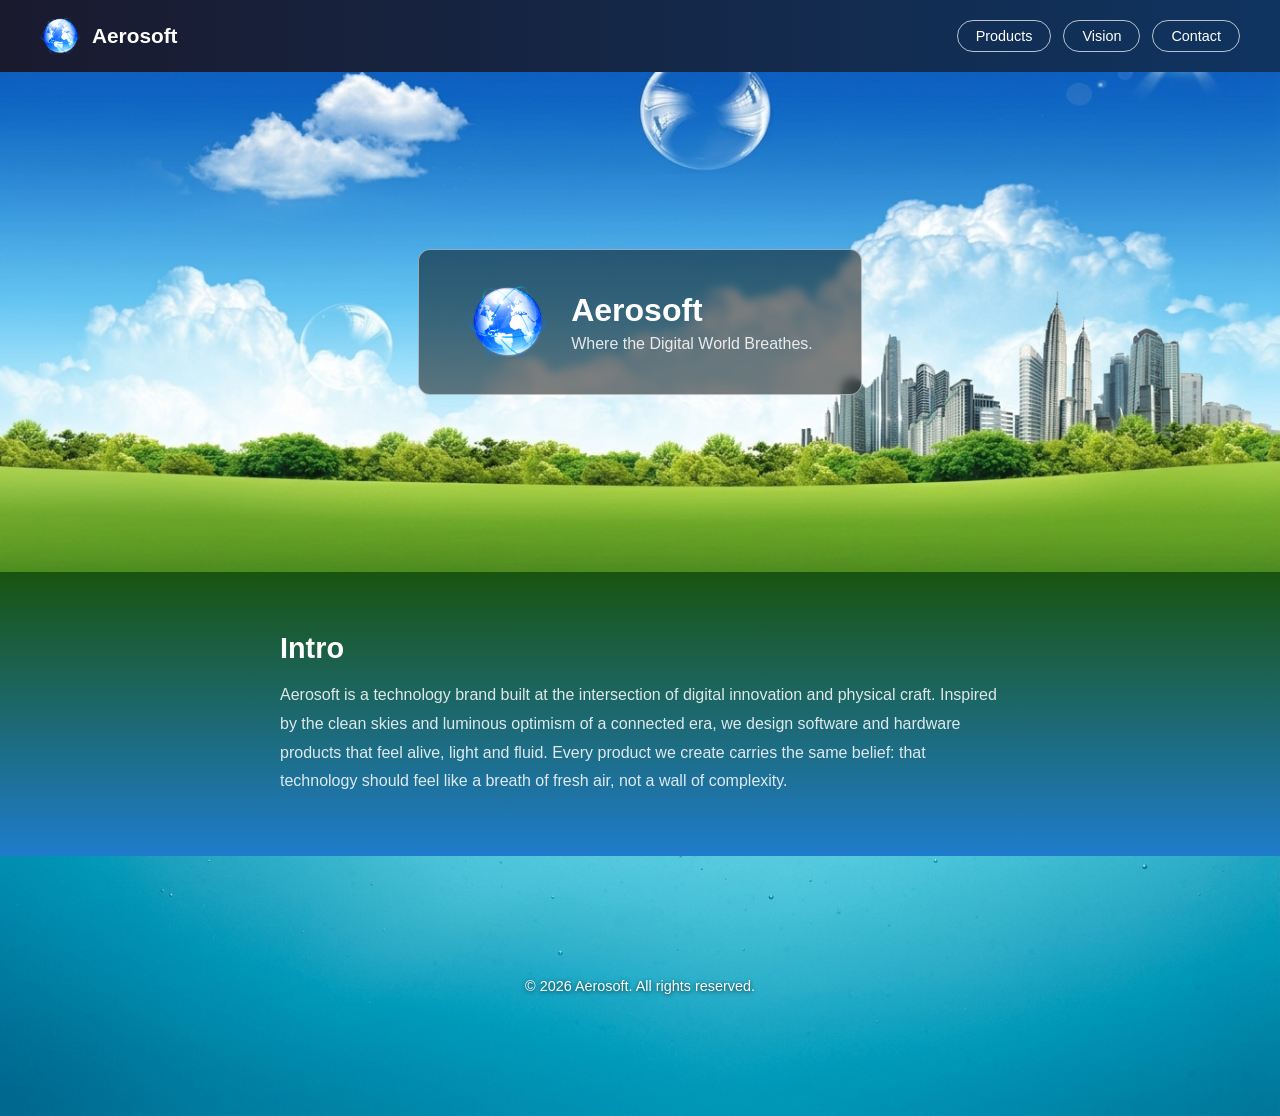
==== index.html @ 595f6ab9 "Initial commit" ====
<!DOCTYPE html>
<html lang="en">
<head>
    <meta charset="UTF-8">
    <meta name="viewport" content="width=device-width, initial-scale=1.0">
    <title>Aerosoft</title>
    <link rel="icon" href="Images/Globe_rotating.gif">
    <link rel="stylesheet" href="Styles/style.css">
</head>
<body class="home-page">

    <!-- Header -->
    <header class="header">
        <a href="index.html" class="header-brand">
            <img src="Images/logo.png" alt="Logo" class="header-logo">
            <span class="brand-name">Aerosoft</span>
        </a>
        <nav class="header-nav">
            <a href="products.html" class="nav-link">Products</a>
            <a href="vision.html" class="nav-link">Vision</a>
            <a href="contact.html" class="nav-link">Contact</a>
        </nav>
    </header>

    <!-- Hero Section -->
    <section class="hero">
        <div class="hero-card">
            <img src="Images/logo.png" alt="Logo" class="hero-logo">
            <div class="hero-text">
                <h1>Aerosoft</h1>
                <p>Where the Digital World Breathes.</p>
            </div>
        </div>
    </section>

    <!-- Intro Section -->
    <section class="intro">
        <div class="intro-content">
            <h2>Intro</h2>
            <p>Aerosoft is a technology brand built at the intersection of digital innovation and physical craft. Inspired by the clean skies and luminous optimism of a connected era, we design software and hardware products that feel alive, light and fluid. Every product we create carries the same belief: that technology should feel like a breath of fresh air, not a wall of complexity.</p>
        </div>
    </section>

    <!-- Footer -->
    <footer class="footer">
        <p>&copy; 2026 Aerosoft. All rights reserved.</p>
    </footer>

</body>
</html>
---- Styles/style.css ----
/* ==========================================================================
   RESET & BASE
   ========================================================================== */

* {
    margin: 0;
    padding: 0;
    box-sizing: border-box;
}

body {
    font-family: Arial, sans-serif;
    display: flex;
    flex-direction: column;
    min-height: 100vh;
    background-color: #195410;
}

.home-page {
    background-color: #1f7ccc;
}

.products-page {
    background-color: #1a1a2e;
}


/* ==========================================================================
   HEADER
   ========================================================================== */

.header {
    display: flex;
    align-items: center;
    justify-content: space-between;
    padding: 16px 40px;
    background: linear-gradient(to right, #1a1a2e, #0f3460);
}

.header-brand {
    display: flex;
    align-items: center;
    gap: 12px;
    text-decoration: none;
}

.header-logo {
    height: 40px;
    width: auto;
    object-fit: contain;
}

.brand-name {
    color: white;
    font-size: 1.3rem;
    font-weight: bold;
}

.header-nav {
    display: flex;
    gap: 12px;
}

.nav-link {
    color: white;
    text-decoration: none;
    padding: 7px 18px;
    border: 1px solid rgba(255, 255, 255, 0.7);
    border-radius: 20px;
    font-size: 0.9rem;
    transition: background 0.2s;
}

.nav-link:hover {
    background: rgba(255, 255, 255, 0.15);
}


/* ==========================================================================
   HERO  (index.html)
   ========================================================================== */

.hero {
    min-height: 500px;
    background-image: url('../Images/hero_background.png');
    background-size: cover;
    background-position: center;
    display: flex;
    align-items: center;
    justify-content: center;
}

.hero-card {
    display: flex;
    align-items: center;
    gap: 24px;
    padding: 32px 48px;
    background: rgba(0, 0, 0, 0.5);
    border: 1px solid rgba(255, 255, 255, 0.5);
    border-radius: 12px;
    backdrop-filter: blur(4px);
}

.hero-logo {
    height: 80px;
    width: auto;
    object-fit: contain;
}

.hero-text h1 {
    color: white;
    font-size: 2rem;
}

.hero-text p {
    color: rgba(255, 255, 255, 0.85);
    font-size: 1rem;
    margin-top: 6px;
}


/* ==========================================================================
   INTRO  (index.html)
   ========================================================================== */

.intro {
    padding: 60px 40px;
    background: linear-gradient(to bottom, #195410, #1f7ccc);
    display: flex;
    justify-content: center;
}

.intro-content {
    max-width: 720px;
    width: 100%;
}

.intro-content h2 {
    color: white;
    font-size: 1.8rem;
    margin-bottom: 16px;
}

.intro-content p {
    color: rgba(255, 255, 255, 0.85);
    line-height: 1.8;
}


/* ==========================================================================
   PRODUCTS  (products.html)
   ========================================================================== */

.products-section {
    position: relative;
    background-image: url('../Images/hero_background.png');
    background-size: cover;
    background-position: top center;
}

.products-section::before {
    content: '';
    position: absolute;
    inset: 0;
    background: linear-gradient(
        to bottom,
        transparent 0%,
        rgba(26, 26, 46, 0.7) 40%,
        #1a1a2e 70%
    );
}

.products-section-content {
    position: relative;
    z-index: 1;
    padding: 60px 40px;
    display: flex;
    flex-direction: column;
    align-items: center;
    gap: 48px;
}

/* Intro card */

.products-intro-card {
    display: flex;
    align-items: center;
    gap: 40px;
    max-width: 900px;
    width: 100%;
    background: rgba(255, 255, 255, 0.08);
    border: 1px solid rgba(255, 255, 255, 0.25);
    border-radius: 12px;
    padding: 32px;
}

.products-intro-text h2 {
    color: white;
    font-size: 1.8rem;
    margin-bottom: 12px;
}

.products-intro-text p {
    color: rgba(255, 255, 255, 0.85);
    line-height: 1.8;
}

.products-intro-img {
    width: 220px;
    height: 150px;
    object-fit: cover;
    border-radius: 8px;
    flex-shrink: 0;
}

/* Product grid */

.product-grid {
    display: grid;
    grid-template-columns: repeat(3, 1fr);
    gap: 24px;
    max-width: 1000px;
    margin: 0 auto;
}

.product-card {
    background: white;
    border: 1px solid #ddd;
    border-radius: 12px;
    overflow: hidden;
}

.product-card-img {
    width: 100%;
    height: 160px;
    object-fit: cover;
}

.product-card-body {
    padding: 16px;
}

.product-card-body h3 {
    font-size: 1rem;
    margin-bottom: 8px;
}

.product-card-body p {
    font-size: 0.85rem;
    color: #555;
    line-height: 1.6;
}


/* ==========================================================================
   VISION  (vision.html)
   ========================================================================== */

.vision-section {
    position: relative;
    min-height: 380px;
    padding: 80px 60px;
    display: flex;
    align-items: center;
}

.vision-content {
    position: relative;
    z-index: 1;
    max-width: 480px;
    background: rgba(0, 0, 0, 0.45);
    border: 1px solid rgba(255, 255, 255, 0.2);
    border-radius: 12px;
    padding: 32px;
    backdrop-filter: blur(4px);
}

.vision-content h2 {
    color: white;
    font-size: 1.8rem;
    margin-bottom: 16px;
}

.vision-content p {
    color: rgba(255, 255, 255, 0.9);
    line-height: 1.8;
}

/* Individual vision sections */

.origin {
    background-image: url('../Images/office.jpg');
    background-size: cover;
    background-position: center;
    justify-content: flex-start;
}

.current {
    background: linear-gradient(to right, #1a1a2e, #0f3460);
    justify-content: flex-end;
}

.current::before {
    display: none;
}

.future {
    background-image: url('../Images/hero_background.png');
    background-size: cover;
    background-position: center;
    justify-content: flex-start;
}


/* ==========================================================================
   CONTACT  (contact.html)
   ========================================================================== */

.contact-section {
    flex: 1;
    background-image: url('../Images/hero_background.png');
    background-size: cover;
    background-position: center;
    display: flex;
    align-items: center;
    justify-content: center;
    padding: 60px 40px;
}

.contact-card {
    width: 100%;
    max-width: 460px;
    background: rgba(0, 0, 0, 0.6);
    border: 1px solid rgba(255, 255, 255, 0.25);
    border-radius: 12px;
    overflow: hidden;
    backdrop-filter: blur(4px);
}

.contact-card-img {
    display: block;
    width: 72px;
    height: 72px;
    object-fit: contain;
    margin: 28px auto 0;
}

.contact-prompt {
    color: white;
    font-size: 1rem;
    text-align: center;
    padding: 20px 32px 0;
}

/* Form */

.contact-form {
    display: flex;
    flex-direction: column;
    gap: 14px;
    padding: 20px 32px 32px;
}

.form-label {
    color: rgba(255, 255, 255, 0.8);
    font-size: 0.85rem;
}

.form-label .req {
    color: #ff4444;
    margin-left: 2px;
}

.contact-form input,
.contact-form textarea {
    width: 100%;
    padding: 10px 14px;
    background: rgba(255, 255, 255, 0.1);
    border: 1px solid rgba(255, 255, 255, 0.3);
    border-radius: 8px;
    color: white;
    font-size: 0.9rem;
    font-family: Arial, sans-serif;
}

.contact-form input::placeholder,
.contact-form textarea::placeholder {
    color: rgba(255, 255, 255, 0.45);
}

.contact-form textarea {
    height: 120px;
    resize: vertical;
}

.contact-form button {
    padding: 10px;
    background: rgba(255, 255, 255, 0.15);
    border: 1px solid rgba(255, 255, 255, 0.5);
    border-radius: 8px;
    color: white;
    font-size: 0.95rem;
    cursor: pointer;
    transition: background 0.2s;
}

.contact-form button:hover {
    background: rgba(255, 255, 255, 0.28);
}


/* ==========================================================================
   FOOTER  (all pages)
   ========================================================================== */

.footer {
    min-height: 260px;
    background-image: url('../Images/water_footer.png');
    background-size: cover;
    background-position: bottom center;
    display: flex;
    align-items: center;
    justify-content: center;
}

.footer p {
    position: relative;
    z-index: 1;
    color: white;
    font-size: 0.9rem;
    text-shadow: 0 1px 4px rgba(0, 0, 0, 0.7);
}
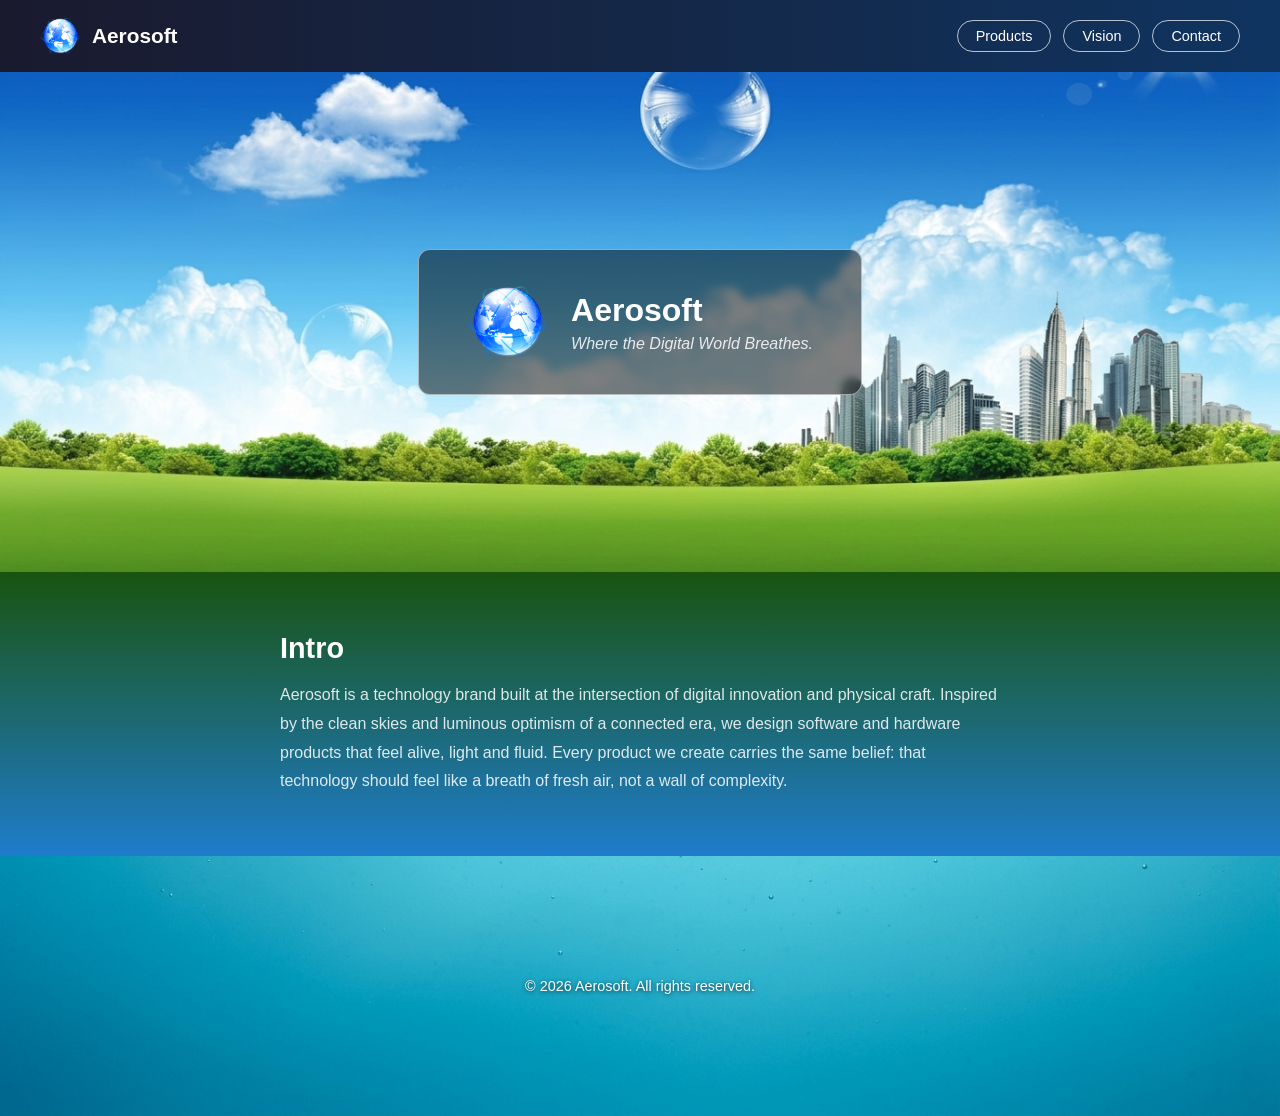
==== commit ea8eca12: "changes" ====
--- a/index.html
+++ b/index.html
@@ -3,6 +3,9 @@
 <head>
     <meta charset="UTF-8">
     <meta name="viewport" content="width=device-width, initial-scale=1.0">
+    <meta name="description" content="Aerosoft — technology built at the intersection of digital innovation and physical craft. Where the Digital World Breathes.">
+    <meta name="keywords" content="Aerosoft, technology, software, hardware, digital innovation, music player, photo editor, disc reader">
+    <meta name="author" content="Aerosoft">
     <title>Aerosoft</title>
     <link rel="icon" href="Images/Globe_rotating.gif">
     <link rel="stylesheet" href="Styles/style.css">
@@ -24,11 +27,11 @@
 
     <!-- Hero Section -->
     <section class="hero">
-        <div class="hero-card">
+        <div id="hero-card">
             <img src="Images/logo.png" alt="Logo" class="hero-logo">
             <div class="hero-text">
                 <h1>Aerosoft</h1>
-                <p>Where the Digital World Breathes.</p>
+                <p style="font-style: italic;">Where the Digital World Breathes.</p>
             </div>
         </div>
     </section>
--- a/Styles/style.css
+++ b/Styles/style.css
@@ -90,7 +90,7 @@
     justify-content: center;
 }
 
-.hero-card {
+#hero-card {
     display: flex;
     align-items: center;
     gap: 24px;
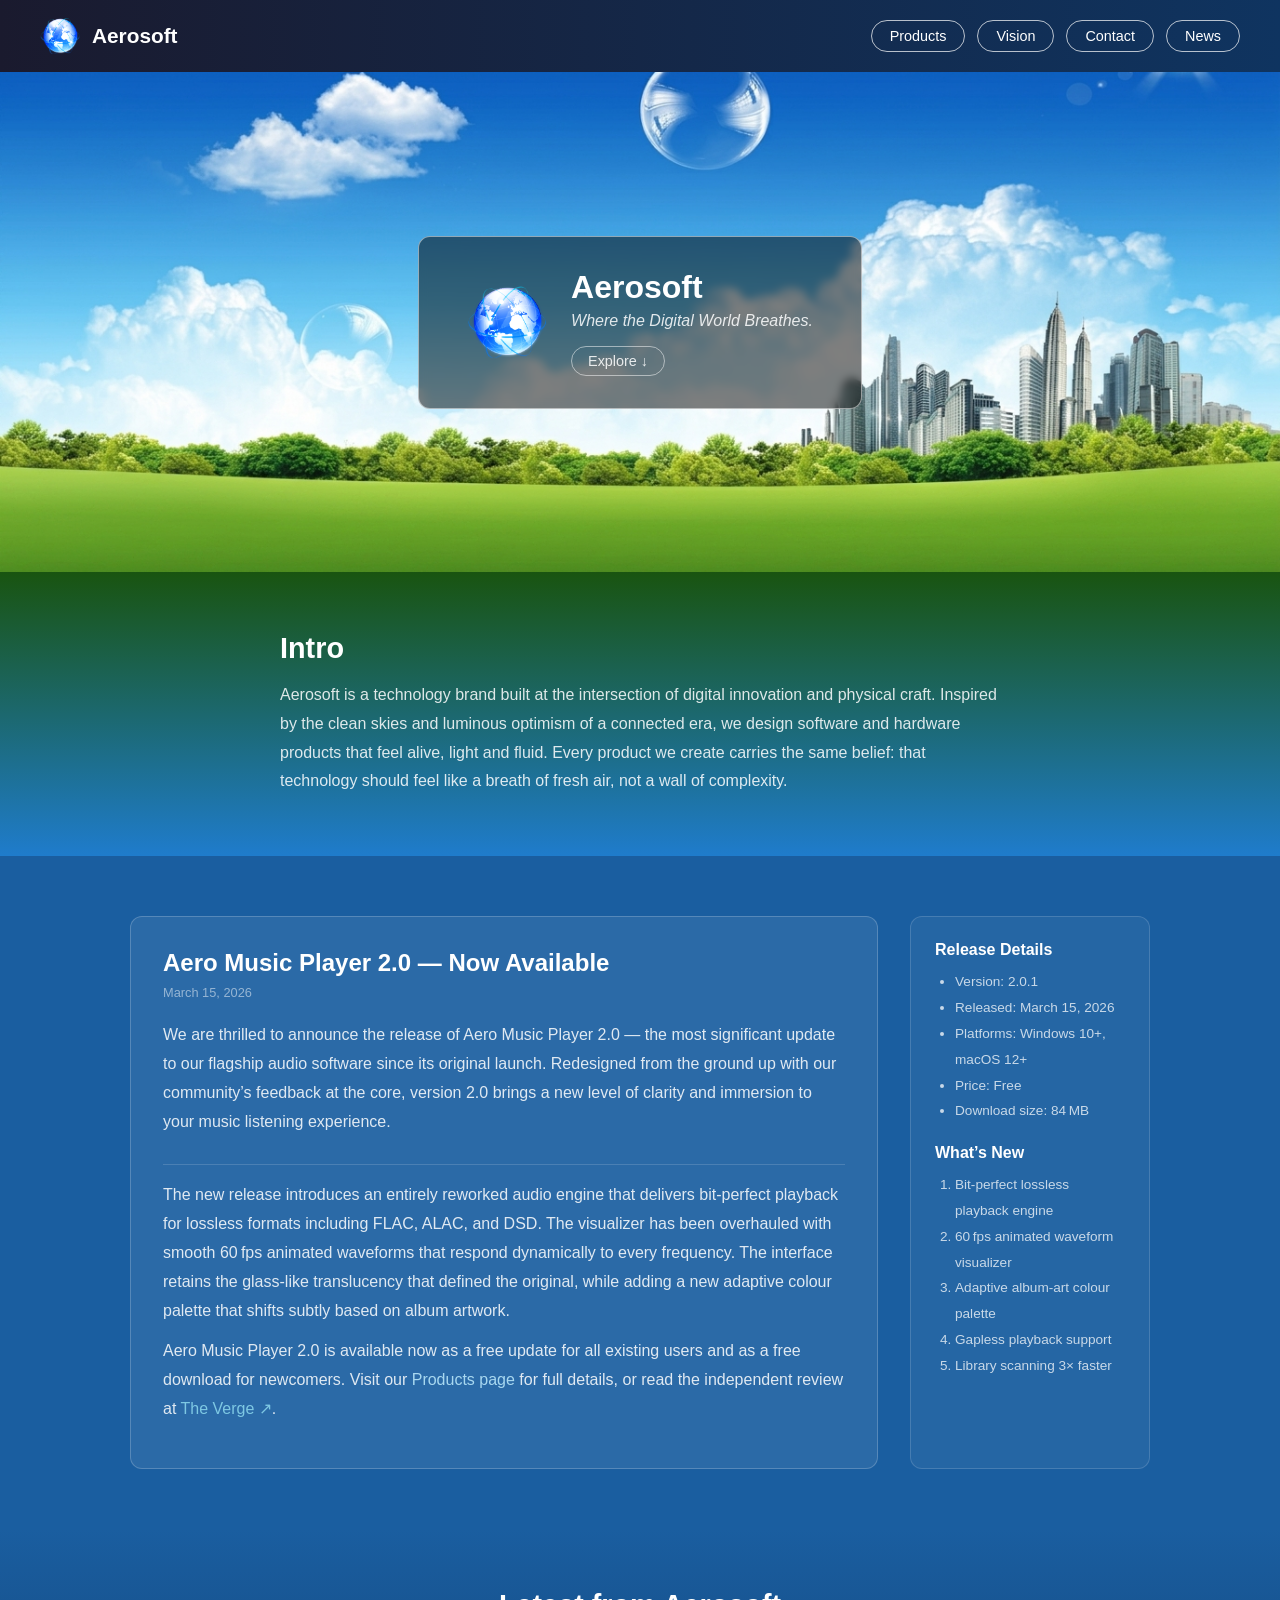
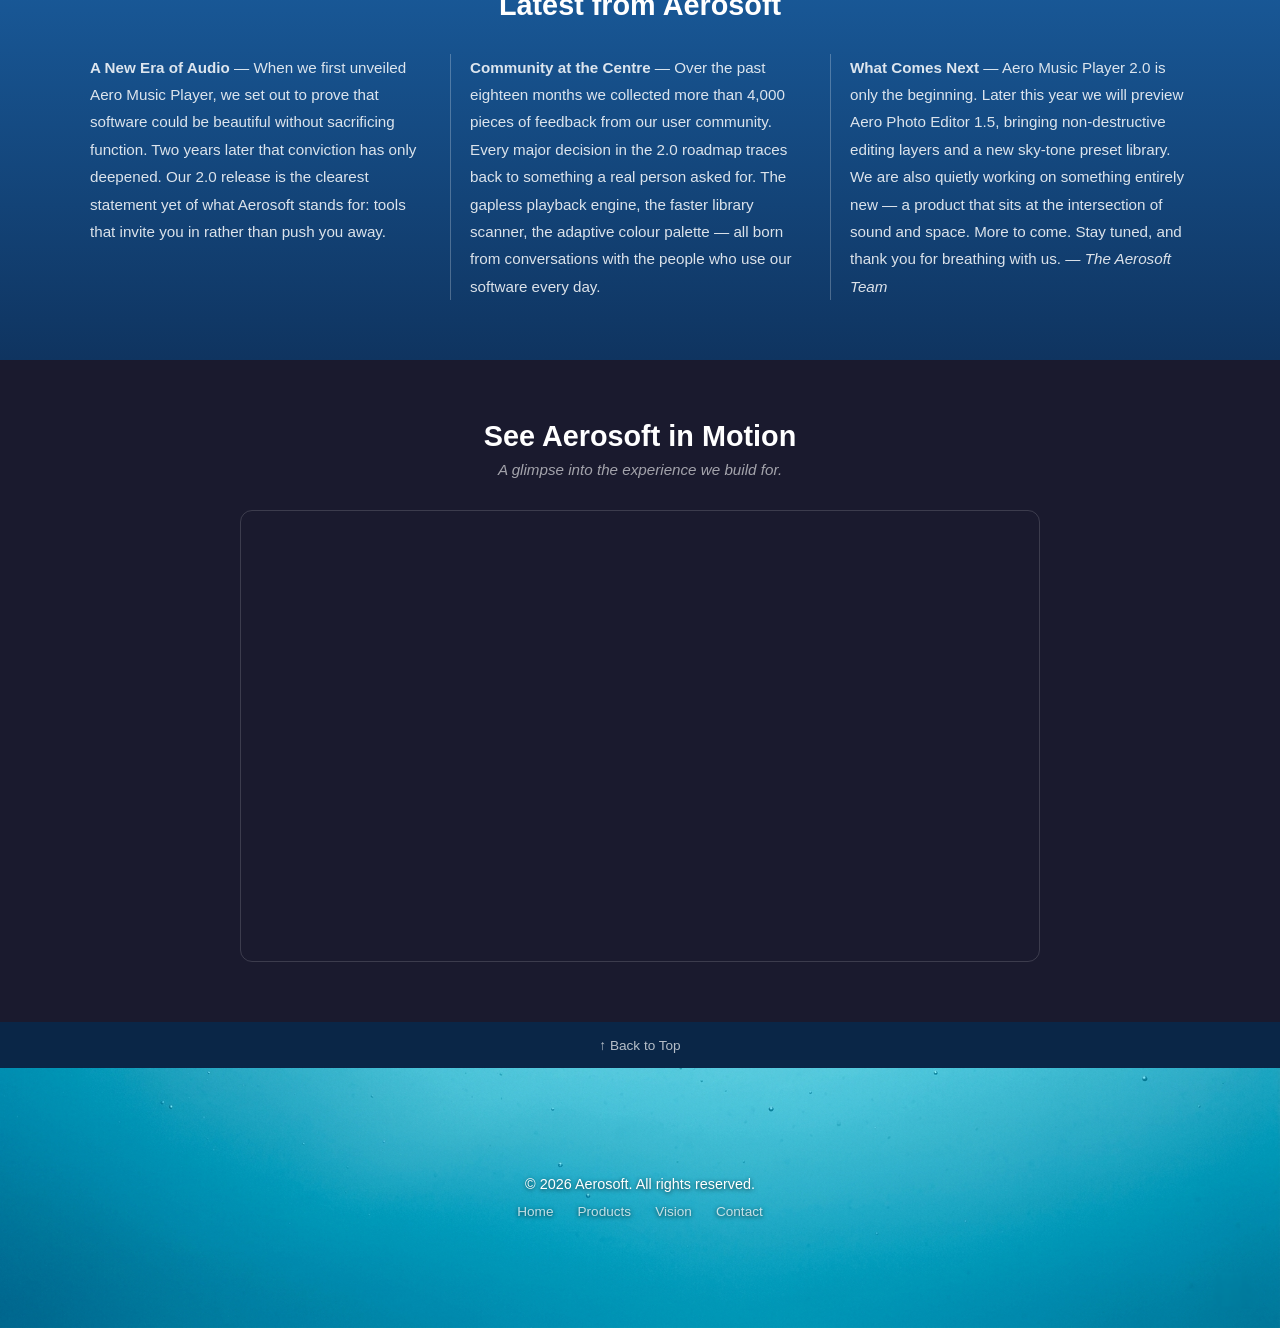
==== commit fc0b5168: "More changes" ====
--- a/index.html
+++ b/index.html
@@ -10,7 +10,7 @@
     <link rel="icon" href="Images/Globe_rotating.gif">
     <link rel="stylesheet" href="Styles/style.css">
 </head>
-<body class="home-page">
+<body id="top" class="home-page">
 
     <!-- Header -->
     <header class="header">
@@ -22,6 +22,7 @@
             <a href="products.html" class="nav-link">Products</a>
             <a href="vision.html" class="nav-link">Vision</a>
             <a href="contact.html" class="nav-link">Contact</a>
+            <a href="#latest-news" class="nav-link">News</a>
         </nav>
     </header>
 
@@ -32,21 +33,104 @@
             <div class="hero-text">
                 <h1>Aerosoft</h1>
                 <p style="font-style: italic;">Where the Digital World Breathes.</p>
+                <!-- Internal link: hero to intro -->
+                <a href="#intro" class="hero-scroll-btn">Explore &#8595;</a>
             </div>
         </div>
     </section>
 
     <!-- Intro Section -->
-    <section class="intro">
+    <section id="intro" class="intro">
         <div class="intro-content">
             <h2>Intro</h2>
             <p>Aerosoft is a technology brand built at the intersection of digital innovation and physical craft. Inspired by the clean skies and luminous optimism of a connected era, we design software and hardware products that feel alive, light and fluid. Every product we create carries the same belief: that technology should feel like a breath of fresh air, not a wall of complexity.</p>
         </div>
     </section>
 
+    <!-- Featured Article + Aside -->
+    <section id="latest-news" class="feature-bg">
+        <div class="feature-section">
+
+            <article class="feature-article">
+                <header class="article-header">
+                    <h2>Aero Music Player 2.0 &#8212; Now Available</h2>
+                    <time datetime="2026-03-15" class="article-date">March 15, 2026</time>
+                </header>
+                <section class="article-intro">
+                    <p>We are thrilled to announce the release of Aero Music Player 2.0 &#8212; the most significant update to our flagship audio software since its original launch. Redesigned from the ground up with our community&#8217;s feedback at the core, version 2.0 brings a new level of clarity and immersion to your music listening experience.</p>
+                </section>
+                <section class="article-body">
+                    <p>The new release introduces an entirely reworked audio engine that delivers bit-perfect playback for lossless formats including FLAC, ALAC, and DSD. The visualizer has been overhauled with smooth 60&thinsp;fps animated waveforms that respond dynamically to every frequency. The interface retains the glass-like translucency that defined the original, while adding a new adaptive colour palette that shifts subtly based on album artwork.</p>
+                    <p>Aero Music Player 2.0 is available now as a free update for all existing users and as a free download for newcomers. Visit our <a href="products.html" class="article-link">Products page</a> for full details, or read the independent review at <a href="https://www.theverge.com" target="_blank" rel="noopener noreferrer" class="external-link">The Verge &#8599;</a>.</p>
+                </section>
+            </article>
+
+            <aside class="feature-aside">
+                <h3>Release Details</h3>
+                <ul class="aside-list">
+                    <li>Version: 2.0.1</li>
+                    <li>Released: March 15, 2026</li>
+                    <li>Platforms: Windows 10+, macOS 12+</li>
+                    <li>Price: Free</li>
+                    <li>Download size: 84&thinsp;MB</li>
+                </ul>
+                <h3>What&#8217;s New</h3>
+                <ol class="aside-ordered-list">
+                    <li>Bit-perfect lossless playback engine</li>
+                    <li>60&thinsp;fps animated waveform visualizer</li>
+                    <li>Adaptive album-art colour palette</li>
+                    <li>Gapless playback support</li>
+                    <li>Library scanning 3&times; faster</li>
+                </ol>
+            </aside>
+
+        </div>
+    </section>
+
+    <!-- Press / Newspaper Columns -->
+    <section class="press-section">
+        <div class="press-inner">
+            <h2>Latest from Aerosoft</h2>
+            <div class="press-columns">
+                <p><strong>A New Era of Audio</strong> &#8212; When we first unveiled Aero Music Player, we set out to prove that software could be beautiful without sacrificing function. Two years later that conviction has only deepened. Our 2.0 release is the clearest statement yet of what Aerosoft stands for: tools that invite you in rather than push you away.</p>
+                <p><strong>Community at the Centre</strong> &#8212; Over the past eighteen months we collected more than 4,000 pieces of feedback from our user community. Every major decision in the 2.0 roadmap traces back to something a real person asked for. The gapless playback engine, the faster library scanner, the adaptive colour palette &#8212; all born from conversations with the people who use our software every day.</p>
+                <p><strong>What Comes Next</strong> &#8212; Aero Music Player 2.0 is only the beginning. Later this year we will preview Aero Photo Editor 1.5, bringing non-destructive editing layers and a new sky-tone preset library. We are also quietly working on something entirely new &#8212; a product that sits at the intersection of sound and space. More to come. Stay tuned, and thank you for breathing with us. &#8212; <em>The Aerosoft Team</em></p>
+            </div>
+        </div>
+    </section>
+
+    <!-- Video Section -->
+    <section class="video-section">
+        <div class="video-inner">
+            <h2>See Aerosoft in Motion</h2>
+            <p class="video-subtitle">A glimpse into the experience we build for.</p>
+            <div class="video-wrapper">
+                <iframe
+                    src="https://www.youtube.com/embed/9uaHQMWaP7A"
+                    title="Aerosoft &#8212; Ambient Showcase"
+                    allow="accelerometer; autoplay; clipboard-write; encrypted-media; gyroscope; picture-in-picture"
+                    allowfullscreen>
+                </iframe>
+            </div>
+        </div>
+    </section>
+
+    <!-- Internal link: bottom back to top -->
+    <div class="back-to-top-bar">
+        <a href="#top" class="back-to-top">&#8593; Back to Top</a>
+    </div>
+
     <!-- Footer -->
     <footer class="footer">
-        <p>&copy; 2026 Aerosoft. All rights reserved.</p>
+        <div class="footer-content">
+            <p class="footer-copy">&copy; 2026 Aerosoft. All rights reserved.</p>
+            <nav class="footer-nav">
+                <a href="index.html" class="footer-nav-link">Home</a>
+                <a href="products.html" class="footer-nav-link">Products</a>
+                <a href="vision.html" class="footer-nav-link">Vision</a>
+                <a href="contact.html" class="footer-nav-link">Contact</a>
+            </nav>
+        </div>
     </footer>
 
 </body>
--- a/Styles/style.css
+++ b/Styles/style.css
@@ -419,8 +419,10 @@
     background-size: cover;
     background-position: bottom center;
     display: flex;
+    flex-direction: column;
     align-items: center;
     justify-content: center;
+    gap: 12px;
 }
 
 .footer p {
@@ -430,3 +432,396 @@
     font-size: 0.9rem;
     text-shadow: 0 1px 4px rgba(0, 0, 0, 0.7);
 }
+
+.footer-content {
+    position: relative;
+    z-index: 1;
+    display: flex;
+    flex-direction: column;
+    align-items: center;
+    gap: 12px;
+}
+
+.footer-copy {
+    color: white;
+    font-size: 0.9rem;
+    text-shadow: 0 1px 4px rgba(0, 0, 0, 0.7);
+    margin: 0;
+}
+
+.footer-nav {
+    display: flex;
+    gap: 24px;
+}
+
+.footer-nav-link {
+    color: rgba(255, 255, 255, 0.75);
+    text-decoration: none;
+    font-size: 0.85rem;
+    text-shadow: 0 1px 4px rgba(0, 0, 0, 0.7);
+    transition: color 0.2s;
+}
+
+.footer-nav-link:hover {
+    color: white;
+}
+
+
+/* ==========================================================================
+   HERO SCROLL BUTTON  (index.html)
+   ========================================================================== */
+
+.hero-scroll-btn {
+    display: inline-block;
+    margin-top: 16px;
+    color: rgba(255, 255, 255, 0.85);
+    text-decoration: none;
+    font-size: 0.9rem;
+    border: 1px solid rgba(255, 255, 255, 0.5);
+    border-radius: 20px;
+    padding: 6px 16px;
+    transition: background 0.2s;
+}
+
+.hero-scroll-btn:hover {
+    background: rgba(255, 255, 255, 0.15);
+}
+
+
+/* ==========================================================================
+   FEATURE ARTICLE + ASIDE  (index.html)
+   ========================================================================== */
+
+.feature-bg {
+    background-color: #1a5ea0;
+}
+
+.feature-section {
+    display: flex;
+    gap: 32px;
+    padding: 60px 40px;
+    max-width: 1100px;
+    margin: 0 auto;
+}
+
+.feature-article {
+    flex: 1;
+    background: rgba(255, 255, 255, 0.08);
+    border: 1px solid rgba(255, 255, 255, 0.2);
+    border-radius: 12px;
+    padding: 32px;
+}
+
+.article-header {
+    margin-bottom: 20px;
+}
+
+.article-header h2 {
+    color: white;
+    font-size: 1.5rem;
+    margin-bottom: 6px;
+}
+
+.article-date {
+    font-size: 0.8rem;
+    color: rgba(255, 255, 255, 0.5);
+}
+
+.article-intro {
+    margin-bottom: 16px;
+    padding-bottom: 16px;
+    border-bottom: 1px solid rgba(255, 255, 255, 0.15);
+}
+
+.article-intro p,
+.article-body p {
+    color: rgba(255, 255, 255, 0.85);
+    line-height: 1.8;
+    margin-bottom: 12px;
+}
+
+.article-link {
+    color: #a8d8f0;
+    text-decoration: none;
+}
+
+.article-link:hover {
+    text-decoration: underline;
+}
+
+.external-link {
+    color: #7ec8e3;
+    text-decoration: none;
+}
+
+.external-link:hover {
+    text-decoration: underline;
+}
+
+.feature-aside {
+    width: 240px;
+    flex-shrink: 0;
+    background: rgba(255, 255, 255, 0.05);
+    border: 1px solid rgba(255, 255, 255, 0.15);
+    border-radius: 12px;
+    padding: 24px;
+}
+
+.feature-aside h3 {
+    color: white;
+    font-size: 1rem;
+    margin-bottom: 10px;
+    margin-top: 20px;
+}
+
+.feature-aside h3:first-child {
+    margin-top: 0;
+}
+
+.aside-list,
+.aside-ordered-list {
+    padding-left: 20px;
+    line-height: 1.9;
+    font-size: 0.85rem;
+    color: rgba(255, 255, 255, 0.75);
+}
+
+
+/* ==========================================================================
+   PRESS NEWSPAPER COLUMNS  (index.html)
+   ========================================================================== */
+
+.press-section {
+    background: linear-gradient(to bottom, #1a5ea0, #0f3460);
+    padding: 60px 40px;
+}
+
+.press-inner {
+    max-width: 1100px;
+    margin: 0 auto;
+}
+
+.press-inner h2 {
+    color: white;
+    font-size: 1.8rem;
+    margin-bottom: 32px;
+    text-align: center;
+}
+
+.press-columns {
+    column-count: 3;
+    column-gap: 40px;
+    column-rule: 1px solid rgba(255, 255, 255, 0.25);
+    color: rgba(255, 255, 255, 0.85);
+    line-height: 1.8;
+    font-size: 0.95rem;
+}
+
+.press-columns p {
+    margin-bottom: 16px;
+    break-inside: avoid;
+}
+
+
+/* ==========================================================================
+   VIDEO SECTION  (index.html)
+   ========================================================================== */
+
+.video-section {
+    background: #1a1a2e;
+    padding: 60px 40px;
+    text-align: center;
+}
+
+.video-inner {
+    max-width: 800px;
+    margin: 0 auto;
+}
+
+.video-section h2 {
+    color: white;
+    font-size: 1.8rem;
+    margin-bottom: 8px;
+}
+
+.video-subtitle {
+    color: rgba(255, 255, 255, 0.6);
+    font-size: 0.95rem;
+    margin-bottom: 32px;
+    font-style: italic;
+}
+
+.video-wrapper {
+    position: relative;
+    padding-bottom: 56.25%;
+    height: 0;
+    overflow: hidden;
+    border-radius: 12px;
+    border: 1px solid rgba(255, 255, 255, 0.15);
+}
+
+.video-wrapper iframe {
+    position: absolute;
+    top: 0;
+    left: 0;
+    width: 100%;
+    height: 100%;
+    border: 0;
+}
+
+
+/* ==========================================================================
+   BACK TO TOP  (index.html)
+   ========================================================================== */
+
+.back-to-top-bar {
+    background: #0a2647;
+    padding: 14px 40px;
+    text-align: center;
+}
+
+.back-to-top {
+    color: rgba(255, 255, 255, 0.7);
+    text-decoration: none;
+    font-size: 0.85rem;
+    transition: color 0.2s;
+}
+
+.back-to-top:hover {
+    color: white;
+}
+
+
+/* ==========================================================================
+   STATS TABLE  (products.html)
+   ========================================================================== */
+
+.stats-section {
+    position: relative;
+    z-index: 1;
+    max-width: 1000px;
+    width: 100%;
+}
+
+.stats-heading {
+    color: white;
+    font-size: 1.5rem;
+    margin-bottom: 20px;
+    text-align: center;
+}
+
+.stats-table {
+    width: 100%;
+    border-collapse: collapse;
+    background: rgba(255, 255, 255, 0.05);
+    border: 1px solid rgba(255, 255, 255, 0.15);
+    border-radius: 12px;
+    overflow: hidden;
+    font-size: 0.9rem;
+}
+
+.stats-table th {
+    background: rgba(255, 255, 255, 0.12);
+    color: white;
+    padding: 12px 16px;
+    text-align: left;
+    font-weight: bold;
+    border-bottom: 1px solid rgba(255, 255, 255, 0.2);
+}
+
+.stats-table td {
+    color: rgba(255, 255, 255, 0.85);
+    padding: 12px 16px;
+    border-bottom: 1px solid rgba(255, 255, 255, 0.08);
+}
+
+.stats-table tbody tr:last-child td {
+    border-bottom: none;
+}
+
+.stats-table tbody tr:hover {
+    background: rgba(255, 255, 255, 0.05);
+}
+
+
+/* ==========================================================================
+   PRODUCT FEATURES LISTS  (products.html)
+   ========================================================================== */
+
+.features-section {
+    position: relative;
+    z-index: 1;
+    display: flex;
+    gap: 24px;
+    max-width: 1000px;
+    width: 100%;
+}
+
+.features-col {
+    flex: 1;
+    background: rgba(255, 255, 255, 0.06);
+    border: 1px solid rgba(255, 255, 255, 0.15);
+    border-radius: 12px;
+    padding: 24px 28px;
+}
+
+.features-col h3 {
+    color: white;
+    font-size: 1rem;
+    margin-bottom: 14px;
+}
+
+.format-list,
+.steps-list {
+    padding-left: 22px;
+    color: rgba(255, 255, 255, 0.8);
+    line-height: 2;
+    font-size: 0.9rem;
+}
+
+
+/* ==========================================================================
+   GOOGLE MAPS + CONTACT LAYOUT  (contact.html)
+   ========================================================================== */
+
+.contact-area {
+    display: flex;
+    gap: 40px;
+    align-items: flex-start;
+    width: 100%;
+    max-width: 980px;
+}
+
+.contact-area .contact-card {
+    flex-shrink: 0;
+    width: 420px;
+}
+
+.map-section {
+    flex: 1;
+    min-width: 0;
+}
+
+.map-heading {
+    color: white;
+    font-size: 1.1rem;
+    margin-bottom: 6px;
+    text-shadow: 0 1px 4px rgba(0, 0, 0, 0.6);
+}
+
+.map-subtext {
+    color: rgba(255, 255, 255, 0.75);
+    font-size: 0.85rem;
+    margin-bottom: 12px;
+    text-shadow: 0 1px 4px rgba(0, 0, 0, 0.6);
+}
+
+.map-wrapper {
+    border-radius: 12px;
+    overflow: hidden;
+    border: 1px solid rgba(255, 255, 255, 0.25);
+}
+
+.map-wrapper iframe {
+    display: block;
+}
